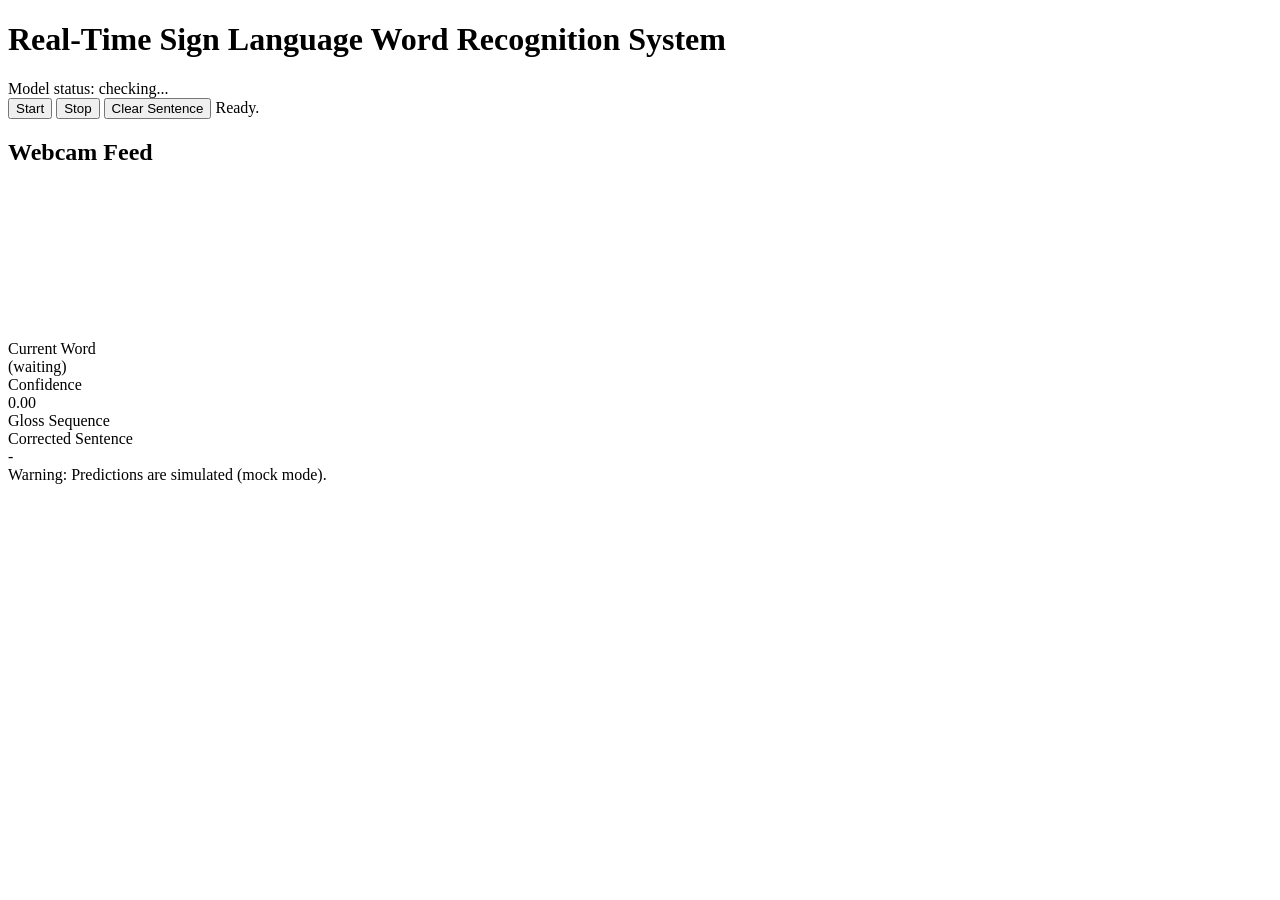
==== app/templates/index.html @ 71a0541e "Polished the UI with latest update" ====
<!DOCTYPE html>
<html lang="en">
<head>
  <meta charset="UTF-8" />
  <meta name="viewport" content="width=device-width, initial-scale=1" />
  <title>Real-Time Sign Language Word Recognition System</title>
  <link rel="stylesheet" href="/static/styles.css" />
</head>
<body>
  <main class="layout">
    <h1>Real-Time Sign Language Word Recognition System</h1>
    <section id="modelBanner" class="banner">Model status: checking...</section>

    <section class="toolbar card">
      <button id="startBtn" class="btn primary">Start</button>
      <button id="stopBtn" class="btn">Stop</button>
      <button id="clearBtn" class="btn warn">Clear Sentence</button>
      <span id="statusText" class="status">Ready.</span>
    </section>

    <section class="grid">
      <article class="card">
        <h2>Webcam Feed</h2>
        <video id="preview" autoplay playsinline muted></video>
      </article>

      <article class="card">
        <div class="field">
          <label>Current Word</label>
          <div id="currentWord" class="value current-word">(waiting)</div>
        </div>

        <div class="field">
          <label>Confidence</label>
          <div class="conf-row">
            <span id="confidenceValue">0.00</span>
          </div>
          <div class="progress-wrap">
            <div id="confidenceBar" class="progress-fill low" style="width: 0%"></div>
          </div>
        </div>

        <div class="field">
          <label>Gloss Sequence</label>
          <div id="glossChips" class="chips"></div>
        </div>

        <div class="field">
          <label>Corrected Sentence</label>
          <div id="sentenceText" class="value sentence">-</div>
        </div>
        <div id="mockWarning" class="mock-warning hidden">Warning: Predictions are simulated (mock mode).</div>
      </article>
    </section>
  </main>

  <script src="/static/app.js"></script>
</body>
</html>
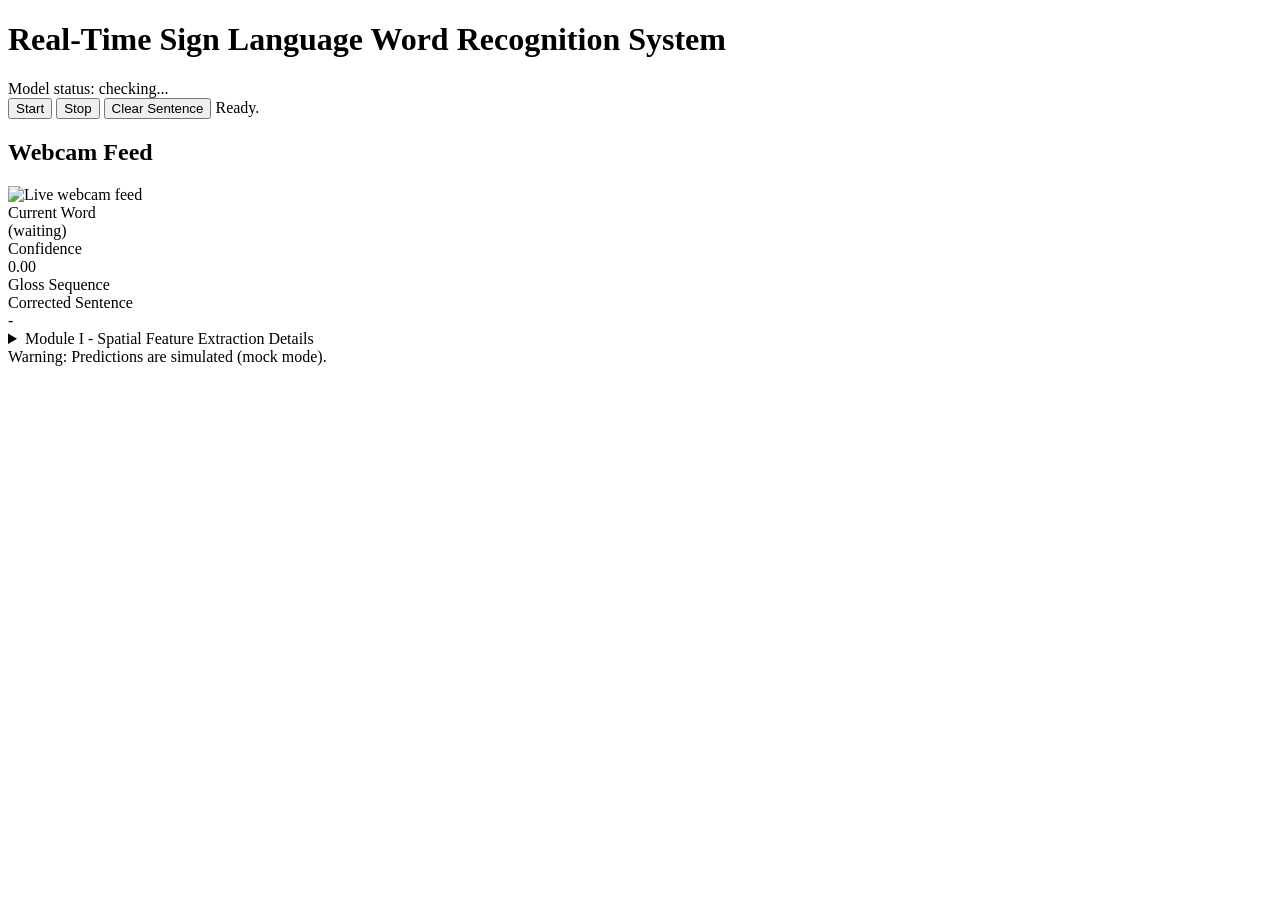
==== commit e8d8d5a2: "Fix single-camera pipeline, Module I debug extraction, and UI updates" ====
--- a/app/templates/index.html
+++ b/app/templates/index.html
@@ -21,7 +21,7 @@
     <section class="grid">
       <article class="card">
         <h2>Webcam Feed</h2>
-        <video id="preview" autoplay playsinline muted></video>
+        <img id="preview" alt="Live webcam feed" />
       </article>
 
       <article class="card">
@@ -49,6 +49,21 @@
           <label>Corrected Sentence</label>
           <div id="sentenceText" class="value sentence">-</div>
         </div>
+
+        <details class="debug-panel">
+          <summary>Module I - Spatial Feature Extraction Details</summary>
+          <div class="debug-grid">
+            <div class="debug-row"><span>Frame Count</span><span id="dbgFrameCount">0</span></div>
+            <div class="debug-row"><span>Resolution</span><span id="dbgResolution">-</span></div>
+            <div class="debug-row"><span>Pose Landmarks</span><span id="dbgPose">0</span></div>
+            <div class="debug-row"><span>Face Landmarks</span><span id="dbgFace">0</span></div>
+            <div class="debug-row"><span>Left Hand Landmarks</span><span id="dbgLeft">0</span></div>
+            <div class="debug-row"><span>Right Hand Landmarks</span><span id="dbgRight">0</span></div>
+            <div class="debug-row"><span>Total Landmarks</span><span id="dbgTotal">0</span></div>
+            <div class="debug-row"><span>Feature Vector Dimension</span><span id="dbgDim">411</span></div>
+            <div class="debug-row"><span>Normalization Applied</span><span id="dbgNorm">True</span></div>
+          </div>
+        </details>
         <div id="mockWarning" class="mock-warning hidden">Warning: Predictions are simulated (mock mode).</div>
       </article>
     </section>
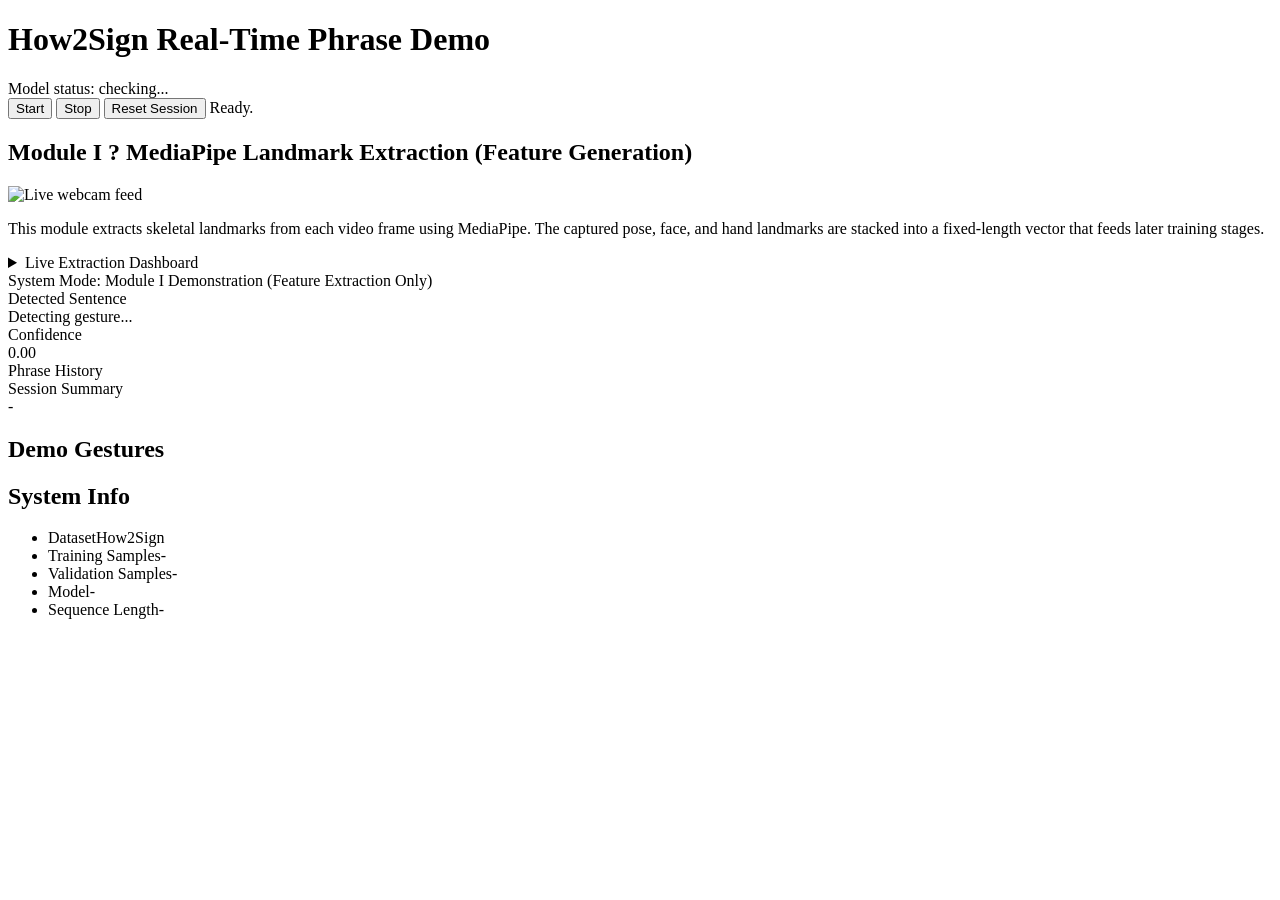
==== commit e3a2cd9e: "Trained 30k and saved best models in artifacts and Aligned UI with How2Sign Module I demo" ====
--- a/app/templates/index.html
+++ b/app/templates/index.html
@@ -3,31 +3,67 @@
 <head>
   <meta charset="UTF-8" />
   <meta name="viewport" content="width=device-width, initial-scale=1" />
-  <title>Real-Time Sign Language Word Recognition System</title>
+  <title>How2Sign Real-Time Phrase Demo</title>
   <link rel="stylesheet" href="/static/styles.css" />
 </head>
 <body>
   <main class="layout">
-    <h1>Real-Time Sign Language Word Recognition System</h1>
+    <h1>How2Sign Real-Time Phrase Demo</h1>
     <section id="modelBanner" class="banner">Model status: checking...</section>
 
     <section class="toolbar card">
       <button id="startBtn" class="btn primary">Start</button>
       <button id="stopBtn" class="btn">Stop</button>
-      <button id="clearBtn" class="btn warn">Clear Sentence</button>
+      <button id="clearBtn" class="btn warn">Reset Session</button>
       <span id="statusText" class="status">Ready.</span>
     </section>
 
-    <section class="grid">
-      <article class="card">
-        <h2>Webcam Feed</h2>
+    <section class="grid primary">
+      <article class="card capture-card">
+        <h2>Module I ? MediaPipe Landmark Extraction (Feature Generation)</h2>
         <img id="preview" alt="Live webcam feed" />
+        <p class="helper-text">
+          This module extracts skeletal landmarks from each video frame using MediaPipe. The captured pose, face, and hand landmarks are stacked into a fixed-length vector that feeds later training stages.
+        </p>
+        <details class="debug-panel">
+          <summary>Live Extraction Dashboard</summary>
+          <div class="module-section">
+            <h3>Frame Processing</h3>
+            <div class="debug-grid">
+              <div class="debug-row"><span>Processed Frames</span><span id="dbgFrameCount">0</span></div>
+              <div class="debug-row"><span>Frame Resolution</span><span id="dbgResolution">-</span></div>
+            </div>
+          </div>
+          <div class="module-section">
+            <h3>Landmark Detection</h3>
+            <p class="landmark-hint">Pose landmarks expected: 33 ? Face: 468 ? Hands: 21 per hand</p>
+            <div class="debug-grid">
+              <div class="debug-row"><span>Pose Landmarks</span><span id="dbgPose">0</span></div>
+              <div class="debug-row"><span>Face Landmarks</span><span id="dbgFace">0</span></div>
+              <div class="debug-row"><span>Left Hand Landmarks</span><span id="dbgLeft">0</span></div>
+              <div class="debug-row"><span>Right Hand Landmarks</span><span id="dbgRight">0</span></div>
+              <div class="debug-row"><span>Total Landmarks</span><span id="dbgTotal">0</span></div>
+            </div>
+          </div>
+          <div class="module-section">
+            <h3>Feature Vector Generation</h3>
+            <p class="feature-hint">Each frame is converted into a 411-dimensional feature vector combining pose, face, and hand landmarks.</p>
+            <div class="debug-grid">
+              <div class="debug-row"><span>Feature Vector Dimension</span><span id="dbgDim">411</span></div>
+              <div class="debug-row"><span>Normalization Applied</span><span id="dbgNorm">True</span></div>
+            </div>
+          </div>
+          <p class="module-note">
+            Output of Module I: for every video frame, MediaPipe extracts skeletal landmarks and converts them into normalized feature vectors. These vectors feed Module II (BiLSTM) for gesture recognition.
+          </p>
+        </details>
+        <div id="mockWarning" class="mock-warning">System Mode: Module I Demonstration (Feature Extraction Only)</div>
       </article>
 
-      <article class="card">
+      <article id="predictionCard" class="card prediction-card">
         <div class="field">
-          <label>Current Word</label>
-          <div id="currentWord" class="value current-word">(waiting)</div>
+          <label>Detected Sentence</label>
+          <div id="detectedSentence" class="value detected">Detecting gesture...</div>
         </div>
 
         <div class="field">
@@ -41,30 +77,33 @@
         </div>
 
         <div class="field">
-          <label>Gloss Sequence</label>
-          <div id="glossChips" class="chips"></div>
+          <label>Phrase History</label>
+          <div id="glossChips" class="chips history"></div>
         </div>
 
         <div class="field">
-          <label>Corrected Sentence</label>
-          <div id="sentenceText" class="value sentence">-</div>
+          <label>Session Summary</label>
+          <div id="sessionSummary" class="value sentence">-</div>
         </div>
 
-        <details class="debug-panel">
-          <summary>Module I - Spatial Feature Extraction Details</summary>
-          <div class="debug-grid">
-            <div class="debug-row"><span>Frame Count</span><span id="dbgFrameCount">0</span></div>
-            <div class="debug-row"><span>Resolution</span><span id="dbgResolution">-</span></div>
-            <div class="debug-row"><span>Pose Landmarks</span><span id="dbgPose">0</span></div>
-            <div class="debug-row"><span>Face Landmarks</span><span id="dbgFace">0</span></div>
-            <div class="debug-row"><span>Left Hand Landmarks</span><span id="dbgLeft">0</span></div>
-            <div class="debug-row"><span>Right Hand Landmarks</span><span id="dbgRight">0</span></div>
-            <div class="debug-row"><span>Total Landmarks</span><span id="dbgTotal">0</span></div>
-            <div class="debug-row"><span>Feature Vector Dimension</span><span id="dbgDim">411</span></div>
-            <div class="debug-row"><span>Normalization Applied</span><span id="dbgNorm">True</span></div>
-          </div>
-        </details>
-        <div id="mockWarning" class="mock-warning hidden">Warning: Predictions are simulated (mock mode).</div>
+      </article>
+    </section>
+
+    <section class="grid secondary">
+      <article class="card gestures-card">
+        <h2>Demo Gestures</h2>
+        <div id="demoGestures" class="chips legend"></div>
+      </article>
+
+      <article class="card info-card">
+        <h2>System Info</h2>
+        <ul class="info-list">
+          <li><span>Dataset</span><span id="infoDataset">How2Sign</span></li>
+          <li><span>Training Samples</span><span id="infoTrain">-</span></li>
+          <li><span>Validation Samples</span><span id="infoVal">-</span></li>
+          <li><span>Model</span><span id="infoModel">-</span></li>
+          <li><span>Sequence Length</span><span id="infoSeq">-</span></li>
+        </ul>
       </article>
     </section>
   </main>
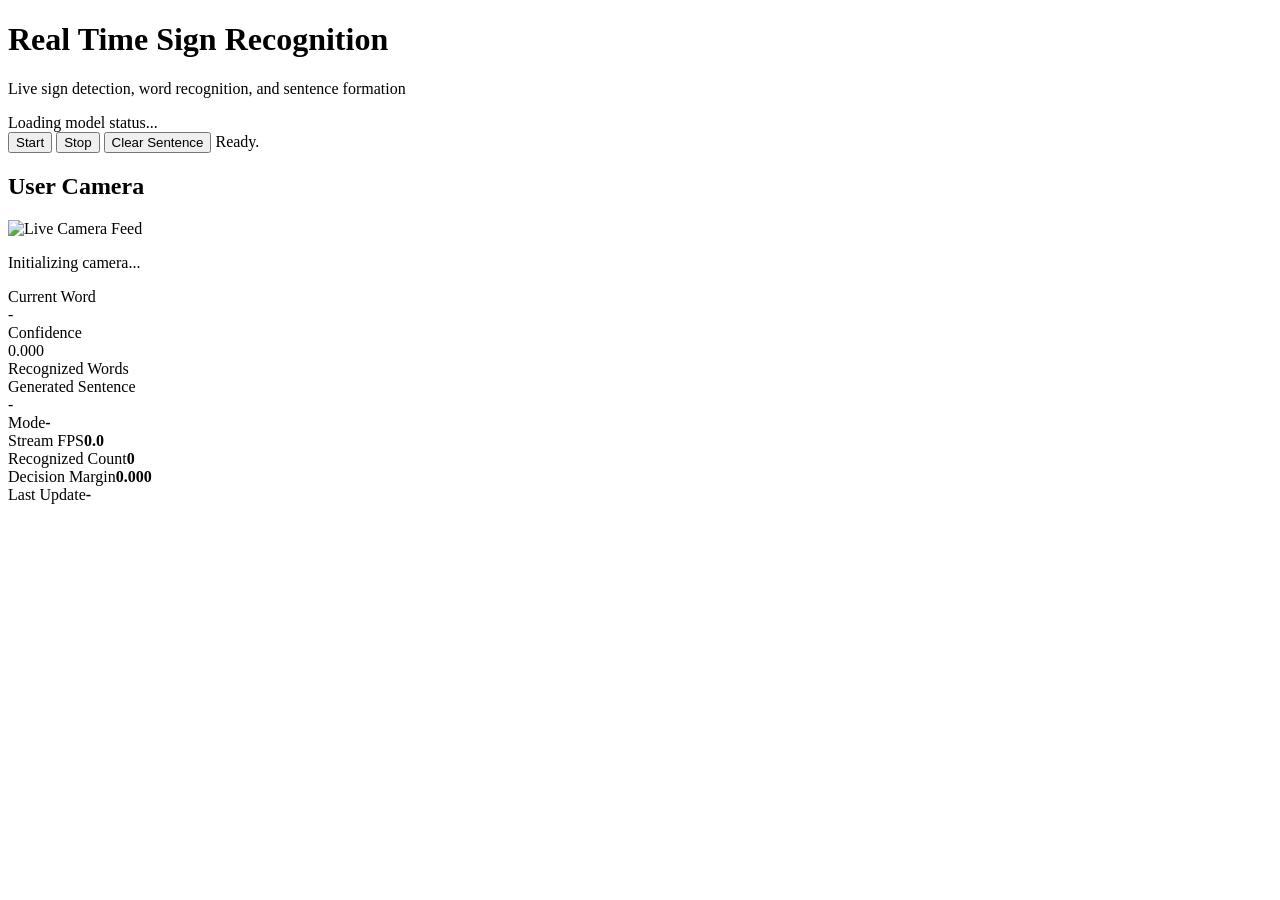
==== commit 81bf9007: "Finalize real-mode app, Module-2 stabilization, and Module-3 sentence pipeline" ====
--- a/app/templates/index.html
+++ b/app/templates/index.html
@@ -1,113 +1,69 @@
-<!DOCTYPE html>
+﻿<!DOCTYPE html>
 <html lang="en">
 <head>
   <meta charset="UTF-8" />
   <meta name="viewport" content="width=device-width, initial-scale=1" />
-  <title>How2Sign Real-Time Phrase Demo</title>
-  <link rel="stylesheet" href="/static/styles.css" />
+  <title>Real Time Sign Recognition</title>
+  <link rel="stylesheet" href="/static/styles.css?v=20260327_1" />
 </head>
 <body>
-  <main class="layout">
-    <h1>How2Sign Real-Time Phrase Demo</h1>
-    <section id="modelBanner" class="banner">Model status: checking...</section>
+  <main class="page">
+    <header class="page-header">
+      <h1>Real Time Sign Recognition</h1>
+      <p class="subhead">Live sign detection, word recognition, and sentence formation</p>
+    </header>
+
+    <section id="modelBanner" class="banner warning">Loading model status...</section>
 
     <section class="toolbar card">
       <button id="startBtn" class="btn primary">Start</button>
       <button id="stopBtn" class="btn">Stop</button>
-      <button id="clearBtn" class="btn warn">Reset Session</button>
+      <button id="clearBtn" class="btn warn">Clear Sentence</button>
       <span id="statusText" class="status">Ready.</span>
     </section>
 
-    <section class="grid primary">
-      <article class="card capture-card">
-        <h2>Module I ? MediaPipe Landmark Extraction (Feature Generation)</h2>
-        <img id="preview" alt="Live webcam feed" />
-        <p class="helper-text">
-          This module extracts skeletal landmarks from each video frame using MediaPipe. The captured pose, face, and hand landmarks are stacked into a fixed-length vector that feeds later training stages.
-        </p>
-        <details class="debug-panel">
-          <summary>Live Extraction Dashboard</summary>
-          <div class="module-section">
-            <h3>Frame Processing</h3>
-            <div class="debug-grid">
-              <div class="debug-row"><span>Processed Frames</span><span id="dbgFrameCount">0</span></div>
-              <div class="debug-row"><span>Frame Resolution</span><span id="dbgResolution">-</span></div>
-            </div>
-          </div>
-          <div class="module-section">
-            <h3>Landmark Detection</h3>
-            <p class="landmark-hint">Pose landmarks expected: 33 ? Face: 468 ? Hands: 21 per hand</p>
-            <div class="debug-grid">
-              <div class="debug-row"><span>Pose Landmarks</span><span id="dbgPose">0</span></div>
-              <div class="debug-row"><span>Face Landmarks</span><span id="dbgFace">0</span></div>
-              <div class="debug-row"><span>Left Hand Landmarks</span><span id="dbgLeft">0</span></div>
-              <div class="debug-row"><span>Right Hand Landmarks</span><span id="dbgRight">0</span></div>
-              <div class="debug-row"><span>Total Landmarks</span><span id="dbgTotal">0</span></div>
-            </div>
-          </div>
-          <div class="module-section">
-            <h3>Feature Vector Generation</h3>
-            <p class="feature-hint">Each frame is converted into a 411-dimensional feature vector combining pose, face, and hand landmarks.</p>
-            <div class="debug-grid">
-              <div class="debug-row"><span>Feature Vector Dimension</span><span id="dbgDim">411</span></div>
-              <div class="debug-row"><span>Normalization Applied</span><span id="dbgNorm">True</span></div>
-            </div>
-          </div>
-          <p class="module-note">
-            Output of Module I: for every video frame, MediaPipe extracts skeletal landmarks and converts them into normalized feature vectors. These vectors feed Module II (BiLSTM) for gesture recognition.
-          </p>
-        </details>
-        <div id="mockWarning" class="mock-warning">System Mode: Module I Demonstration (Feature Extraction Only)</div>
+    <section class="grid">
+      <article class="card webcam-card">
+        <h2>User Camera</h2>
+        <img id="previewFeed" src="/video_feed" alt="Live Camera Feed" />
+        <p id="cameraStatus" class="note">Initializing camera...</p>
       </article>
 
-      <article id="predictionCard" class="card prediction-card">
+      <article class="card output-card">
         <div class="field">
-          <label>Detected Sentence</label>
-          <div id="detectedSentence" class="value detected">Detecting gesture...</div>
+          <label>Current Word</label>
+          <div id="currentWord" class="value word">-</div>
         </div>
 
         <div class="field">
           <label>Confidence</label>
-          <div class="conf-row">
-            <span id="confidenceValue">0.00</span>
-          </div>
+          <div class="confidence-line"><span id="confidenceValue">0.000</span></div>
           <div class="progress-wrap">
             <div id="confidenceBar" class="progress-fill low" style="width: 0%"></div>
           </div>
         </div>
 
         <div class="field">
-          <label>Phrase History</label>
-          <div id="glossChips" class="chips history"></div>
+          <label>Recognized Words</label>
+          <div id="glossChips" class="chips"></div>
         </div>
 
         <div class="field">
-          <label>Session Summary</label>
-          <div id="sessionSummary" class="value sentence">-</div>
+          <label>Generated Sentence</label>
+          <div id="sentenceText" class="value sentence">-</div>
         </div>
 
-      </article>
-    </section>
-
-    <section class="grid secondary">
-      <article class="card gestures-card">
-        <h2>Demo Gestures</h2>
-        <div id="demoGestures" class="chips legend"></div>
-      </article>
-
-      <article class="card info-card">
-        <h2>System Info</h2>
-        <ul class="info-list">
-          <li><span>Dataset</span><span id="infoDataset">How2Sign</span></li>
-          <li><span>Training Samples</span><span id="infoTrain">-</span></li>
-          <li><span>Validation Samples</span><span id="infoVal">-</span></li>
-          <li><span>Model</span><span id="infoModel">-</span></li>
-          <li><span>Sequence Length</span><span id="infoSeq">-</span></li>
-        </ul>
+        <div class="metrics">
+          <div class="metric"><span>Mode</span><strong id="modeValue">-</strong></div>
+          <div class="metric"><span>Stream FPS</span><strong id="fpsValue">0.0</strong></div>
+          <div class="metric"><span>Recognized Count</span><strong id="recognizedCount">0</strong></div>
+          <div class="metric"><span>Decision Margin</span><strong id="marginValue">0.000</strong></div>
+          <div class="metric"><span>Last Update</span><strong id="timestampValue">-</strong></div>
+        </div>
       </article>
     </section>
   </main>
 
-  <script src="/static/app.js"></script>
+  <script src="/static/app.js?v=20260327_1"></script>
 </body>
 </html>
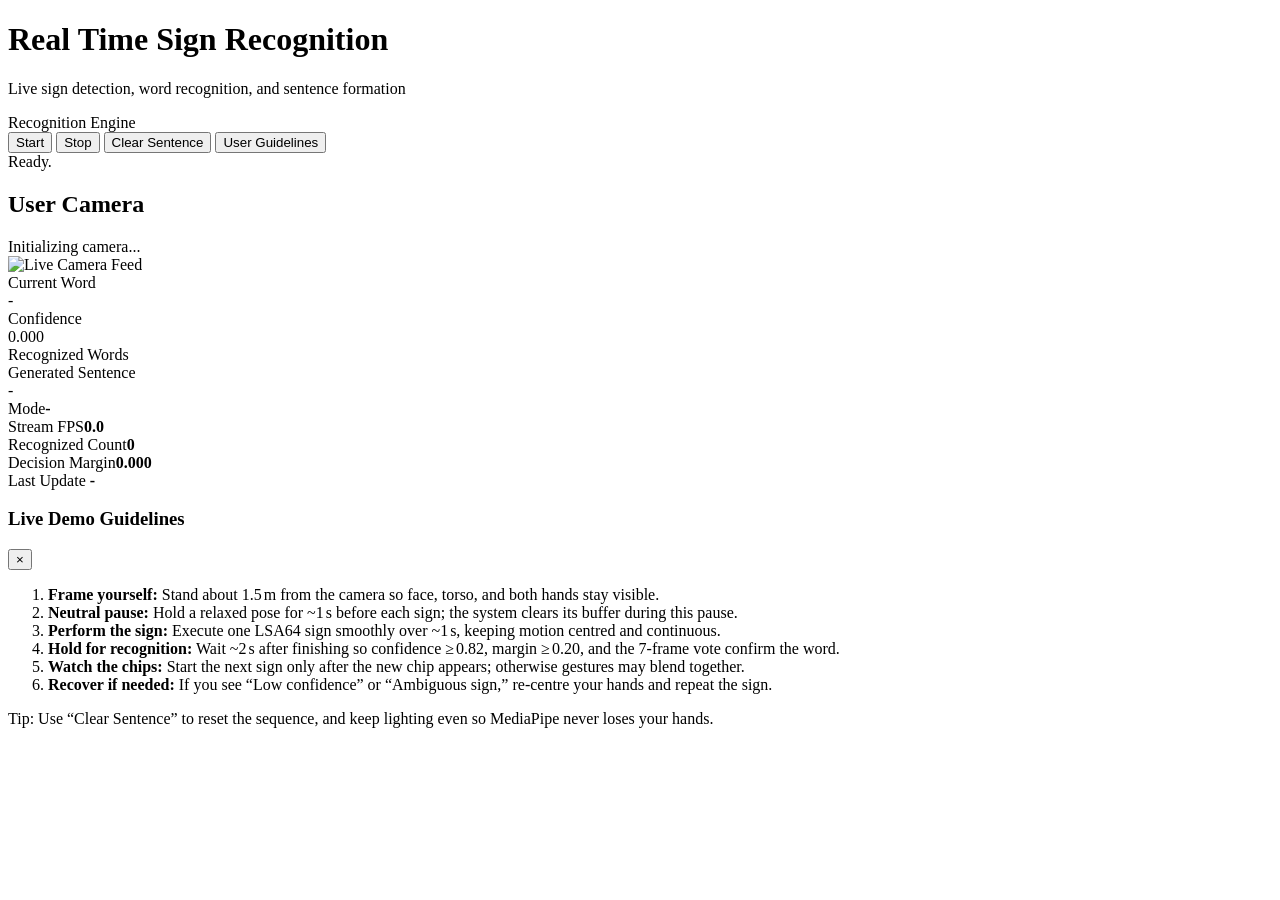
==== commit abd36e34: "chore: organize docs and artifacts layout" ====
--- a/app/templates/index.html
+++ b/app/templates/index.html
@@ -4,32 +4,45 @@
   <meta charset="UTF-8" />
   <meta name="viewport" content="width=device-width, initial-scale=1" />
   <title>Real Time Sign Recognition</title>
-  <link rel="stylesheet" href="/static/styles.css?v=20260327_1" />
+  <link rel="stylesheet" href="/static/styles.css?v=20260403_1" />
 </head>
 <body>
   <main class="page">
     <header class="page-header">
-      <h1>Real Time Sign Recognition</h1>
-      <p class="subhead">Live sign detection, word recognition, and sentence formation</p>
+      <div class="header-row">
+        <div class="hero-copy">
+          <h1>Real Time Sign Recognition</h1>
+          <p class="subhead">Live sign detection, word recognition, and sentence formation</p>
+        </div>
+        <div class="engine-indicator" id="engineIndicator" title="Recognition engine status">
+          <span class="engine-dot offline" id="engineDot"></span>
+          <span class="engine-label">Recognition Engine</span>
+        </div>
+      </div>
     </header>
 
-    <section id="modelBanner" class="banner warning">Loading model status...</section>
-
     <section class="toolbar card">
-      <button id="startBtn" class="btn primary">Start</button>
-      <button id="stopBtn" class="btn">Stop</button>
-      <button id="clearBtn" class="btn warn">Clear Sentence</button>
+      <div class="controls">
+        <button id="startBtn" class="btn primary">Start</button>
+        <button id="stopBtn" class="btn">Stop</button>
+        <button id="clearBtn" class="btn warn">Clear Sentence</button>
+        <button id="guidelinesBtn" class="btn ghost" type="button">User Guidelines</button>
+      </div>
       <span id="statusText" class="status">Ready.</span>
     </section>
 
-    <section class="grid">
-      <article class="card webcam-card">
-        <h2>User Camera</h2>
-        <img id="previewFeed" src="/video_feed" alt="Live Camera Feed" />
-        <p id="cameraStatus" class="note">Initializing camera...</p>
+    <section class="grid main-grid">
+      <article class="card panel webcam-card">
+        <div class="panel-header">
+          <h2>User Camera</h2>
+          <span class="camera-pill" id="cameraStatus">Initializing camera...</span>
+        </div>
+        <div class="feed-shell">
+          <img id="previewFeed" src="/video_feed" alt="Live Camera Feed" />
+        </div>
       </article>
 
-      <article class="card output-card">
+      <article class="card panel output-card">
         <div class="field">
           <label>Current Word</label>
           <div id="currentWord" class="value word">-</div>
@@ -58,12 +71,36 @@
           <div class="metric"><span>Stream FPS</span><strong id="fpsValue">0.0</strong></div>
           <div class="metric"><span>Recognized Count</span><strong id="recognizedCount">0</strong></div>
           <div class="metric"><span>Decision Margin</span><strong id="marginValue">0.000</strong></div>
-          <div class="metric"><span>Last Update</span><strong id="timestampValue">-</strong></div>
+          <div class="metric metric-wide">
+            <span>Last Update</span>
+            <strong id="timestampValue">-</strong>
+          </div>
         </div>
       </article>
     </section>
   </main>
 
-  <script src="/static/app.js?v=20260327_1"></script>
+  <div id="guidelinesModal" class="modal" aria-hidden="true">
+    <div class="modal-backdrop" id="guidelinesBackdrop"></div>
+    <div class="modal-card" role="dialog" aria-modal="true" aria-labelledby="guidelinesTitle">
+      <header class="modal-header">
+        <h3 id="guidelinesTitle">Live Demo Guidelines</h3>
+        <button id="guidelinesClose" class="modal-close" type="button" aria-label="Close">×</button>
+      </header>
+      <div class="modal-body">
+        <ol>
+          <li><strong>Frame yourself:</strong> Stand about 1.5 m from the camera so face, torso, and both hands stay visible.</li>
+          <li><strong>Neutral pause:</strong> Hold a relaxed pose for ~1 s before each sign; the system clears its buffer during this pause.</li>
+          <li><strong>Perform the sign:</strong> Execute one LSA64 sign smoothly over ~1 s, keeping motion centred and continuous.</li>
+          <li><strong>Hold for recognition:</strong> Wait ~2 s after finishing so confidence ≥ 0.82, margin ≥ 0.20, and the 7-frame vote confirm the word.</li>
+          <li><strong>Watch the chips:</strong> Start the next sign only after the new chip appears; otherwise gestures may blend together.</li>
+          <li><strong>Recover if needed:</strong> If you see “Low confidence” or “Ambiguous sign,” re-centre your hands and repeat the sign.</li>
+        </ol>
+        <p class="modal-note">Tip: Use “Clear Sentence” to reset the sequence, and keep lighting even so MediaPipe never loses your hands.</p>
+      </div>
+    </div>
+  </div>
+
+  <script src="/static/app.js?v=20260403_1"></script>
 </body>
 </html>
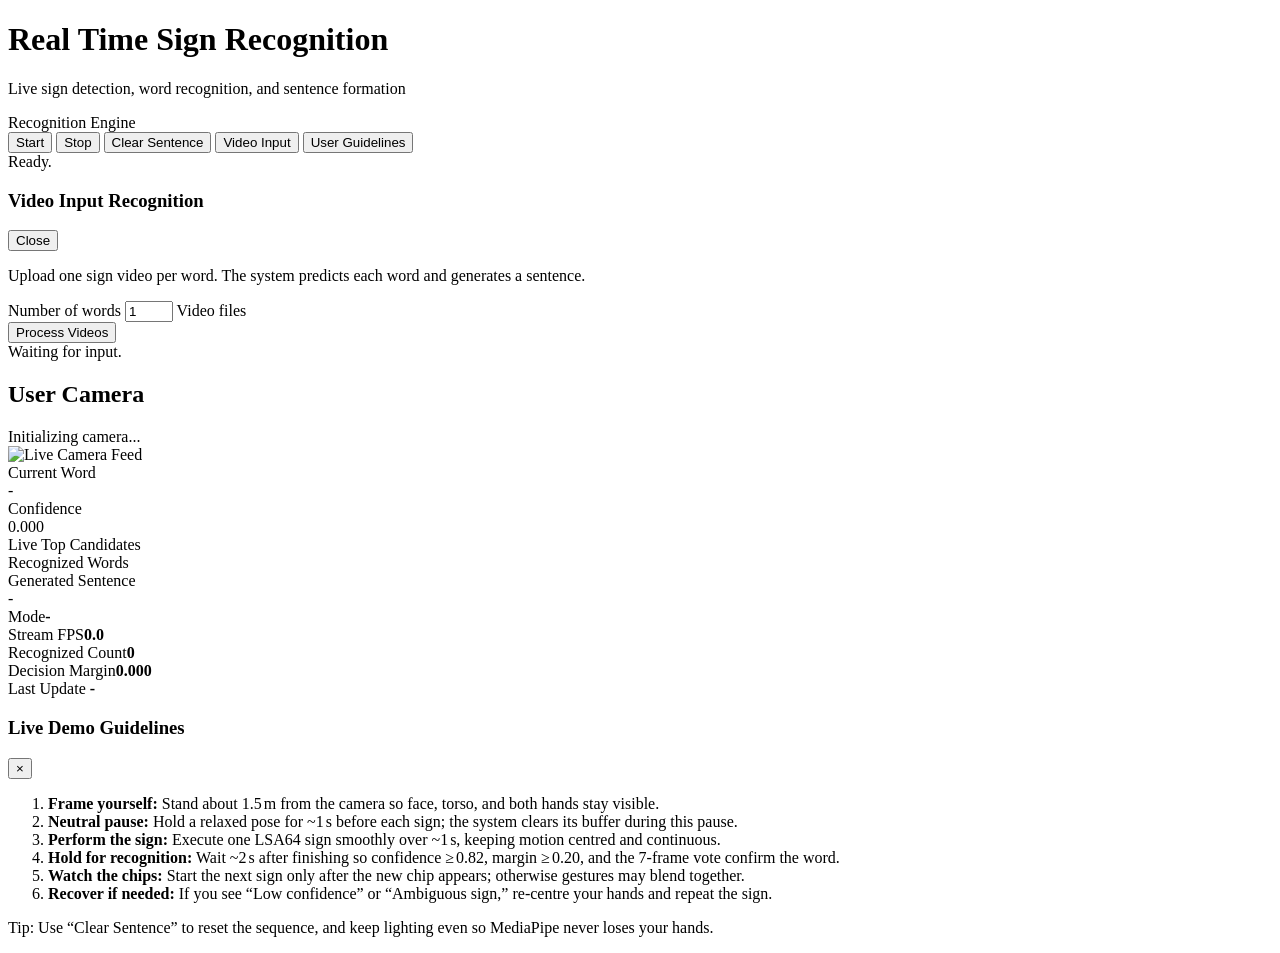
==== commit cfff4150: "updated the latest project" ====
--- a/app/templates/index.html
+++ b/app/templates/index.html
@@ -4,7 +4,7 @@
   <meta charset="UTF-8" />
   <meta name="viewport" content="width=device-width, initial-scale=1" />
   <title>Real Time Sign Recognition</title>
-  <link rel="stylesheet" href="/static/styles.css?v=20260403_1" />
+  <link rel="stylesheet" href="/static/styles.css?v=20260405_videoinput_7" />
 </head>
 <body>
   <main class="page">
@@ -26,9 +26,28 @@
         <button id="startBtn" class="btn primary">Start</button>
         <button id="stopBtn" class="btn">Stop</button>
         <button id="clearBtn" class="btn warn">Clear Sentence</button>
+        <button id="videoInputBtn" class="btn">Video Input</button>
         <button id="guidelinesBtn" class="btn ghost" type="button">User Guidelines</button>
       </div>
       <span id="statusText" class="status">Ready.</span>
+    </section>
+
+    <section id="videoInputPanel" class="card video-input-panel hidden">
+      <div class="video-input-header">
+        <h3>Video Input Recognition</h3>
+        <button id="closeVideoInputBtn" class="btn ghost" type="button">Close</button>
+      </div>
+      <p class="video-help">Upload one sign video per word. The system predicts each word and generates a sentence.</p>
+      <div class="video-input-form">
+        <label for="videoWordCount">Number of words</label>
+        <input id="videoWordCount" type="number" min="1" max="20" value="1" />
+        <label>Video files</label>
+        <div id="videoFileRows" class="video-file-rows"></div>
+      </div>
+      <div class="video-input-actions">
+        <button id="processVideosBtn" class="btn primary" type="button">Process Videos</button>
+      </div>
+      <div id="videoInputStatus" class="video-input-status">Waiting for input.</div>
     </section>
 
     <section class="grid main-grid">
@@ -43,17 +62,22 @@
       </article>
 
       <article class="card panel output-card">
-        <div class="field">
+        <div class="field field-current-word">
           <label>Current Word</label>
           <div id="currentWord" class="value word">-</div>
         </div>
 
-        <div class="field">
+        <div class="field field-confidence">
           <label>Confidence</label>
           <div class="confidence-line"><span id="confidenceValue">0.000</span></div>
           <div class="progress-wrap">
             <div id="confidenceBar" class="progress-fill low" style="width: 0%"></div>
           </div>
+        </div>
+
+        <div class="field field-live-candidates">
+          <label>Live Top Candidates</label>
+          <div id="topCandidates" class="top-candidates"></div>
         </div>
 
         <div class="field">
@@ -67,10 +91,10 @@
         </div>
 
         <div class="metrics">
-          <div class="metric"><span>Mode</span><strong id="modeValue">-</strong></div>
-          <div class="metric"><span>Stream FPS</span><strong id="fpsValue">0.0</strong></div>
+          <div class="metric metric-mode"><span>Mode</span><strong id="modeValue">-</strong></div>
+          <div class="metric metric-fps"><span>Stream FPS</span><strong id="fpsValue">0.0</strong></div>
           <div class="metric"><span>Recognized Count</span><strong id="recognizedCount">0</strong></div>
-          <div class="metric"><span>Decision Margin</span><strong id="marginValue">0.000</strong></div>
+          <div class="metric metric-margin"><span>Decision Margin</span><strong id="marginValue">0.000</strong></div>
           <div class="metric metric-wide">
             <span>Last Update</span>
             <strong id="timestampValue">-</strong>
@@ -101,6 +125,6 @@
     </div>
   </div>
 
-  <script src="/static/app.js?v=20260403_1"></script>
+  <script src="/static/app.js?v=20260405_videoinput_7"></script>
 </body>
 </html>
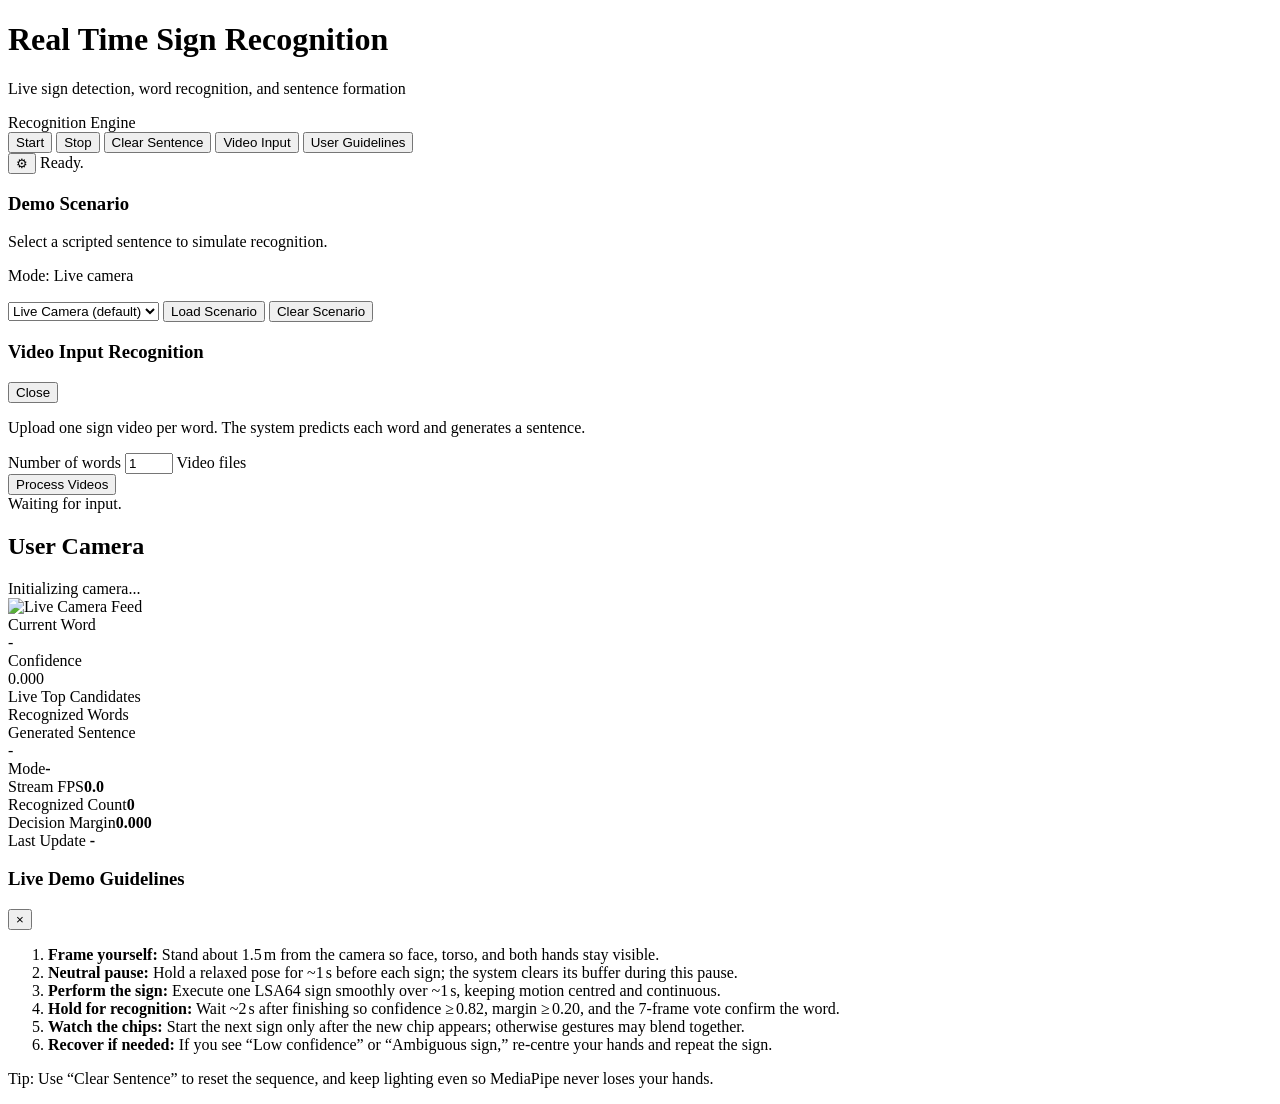
==== commit ff48c044: "16 artifacts" ====
--- a/app/templates/index.html
+++ b/app/templates/index.html
@@ -29,7 +29,25 @@
         <button id="videoInputBtn" class="btn">Video Input</button>
         <button id="guidelinesBtn" class="btn ghost" type="button">User Guidelines</button>
       </div>
-      <span id="statusText" class="status">Ready.</span>
+      <div class="toolbar-right">
+        <button id="settingsToggle" class="btn ghost icon-btn" type="button" title="Demo settings">⚙</button>
+        <span id="statusText" class="status">Ready.</span>
+      </div>
+    </section>
+
+    <section id="scenarioPanel" class="card scenario-panel hidden">
+      <div class="scenario-header">
+        <h3>Demo Scenario</h3>
+        <p>Select a scripted sentence to simulate recognition.</p>
+        <p id="scenarioStatus" class="scenario-panel-status">Mode: Live camera</p>
+      </div>
+      <div class="mock-controls">
+        <select id="scenarioSelect">
+          <option value="">Live Camera (default)</option>
+        </select>
+        <button id="loadScenarioBtn" class="btn ghost" type="button">Load Scenario</button>
+        <button id="clearScenarioBtn" class="btn ghost" type="button">Clear Scenario</button>
+      </div>
     </section>
 
     <section id="videoInputPanel" class="card video-input-panel hidden">
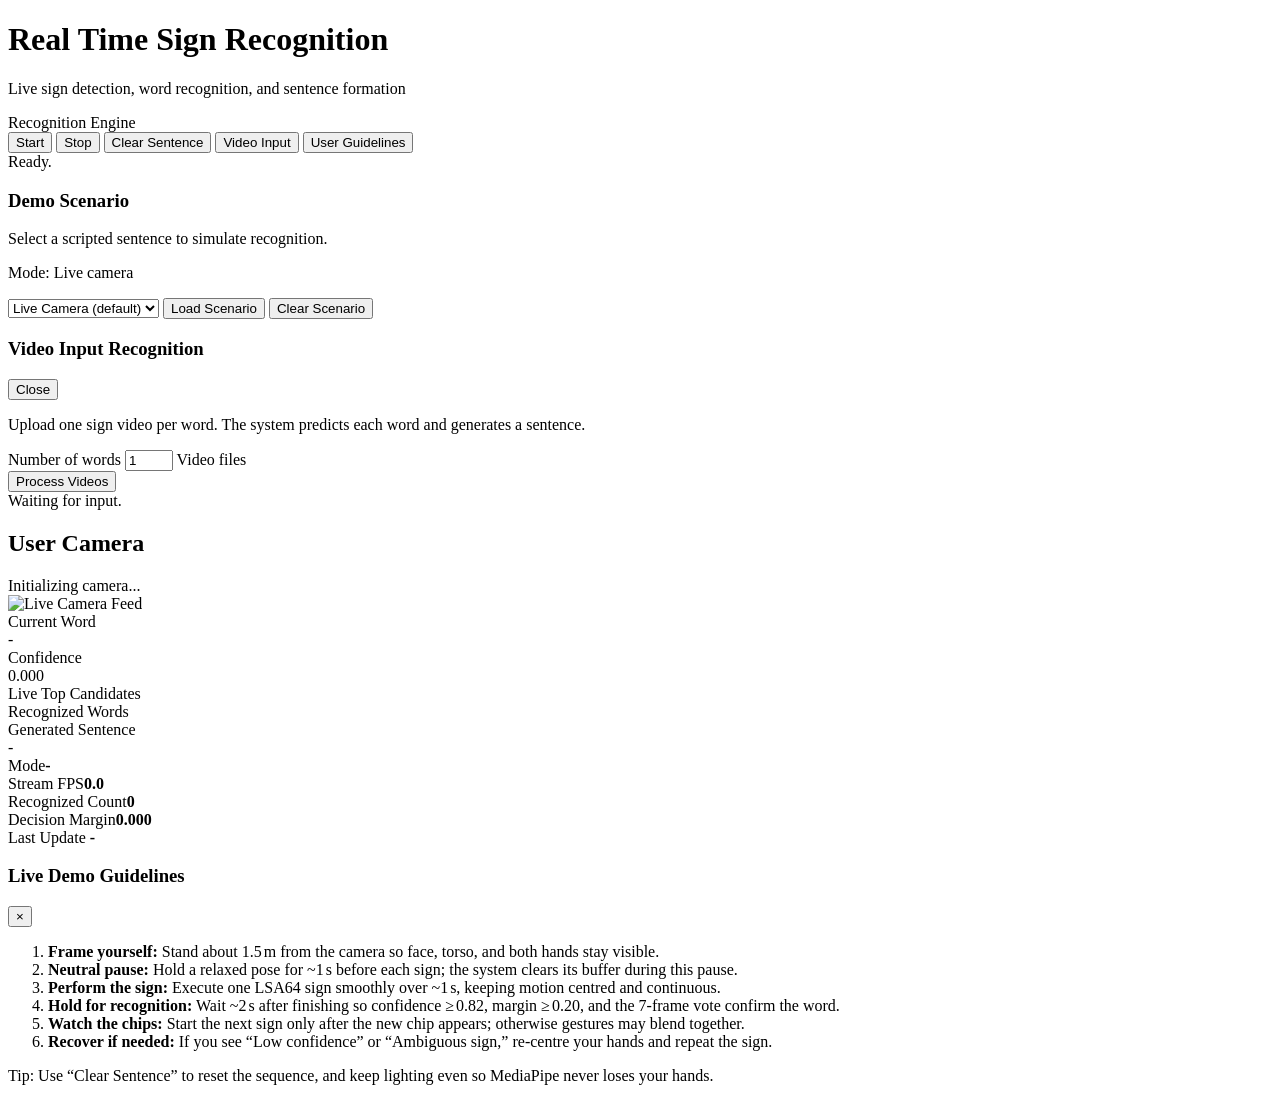
==== commit c1414bb0: "Settings updated" ====
--- a/app/templates/index.html
+++ b/app/templates/index.html
@@ -30,7 +30,6 @@
         <button id="guidelinesBtn" class="btn ghost" type="button">User Guidelines</button>
       </div>
       <div class="toolbar-right">
-        <button id="settingsToggle" class="btn ghost icon-btn" type="button" title="Demo settings">⚙</button>
         <span id="statusText" class="status">Ready.</span>
       </div>
     </section>
